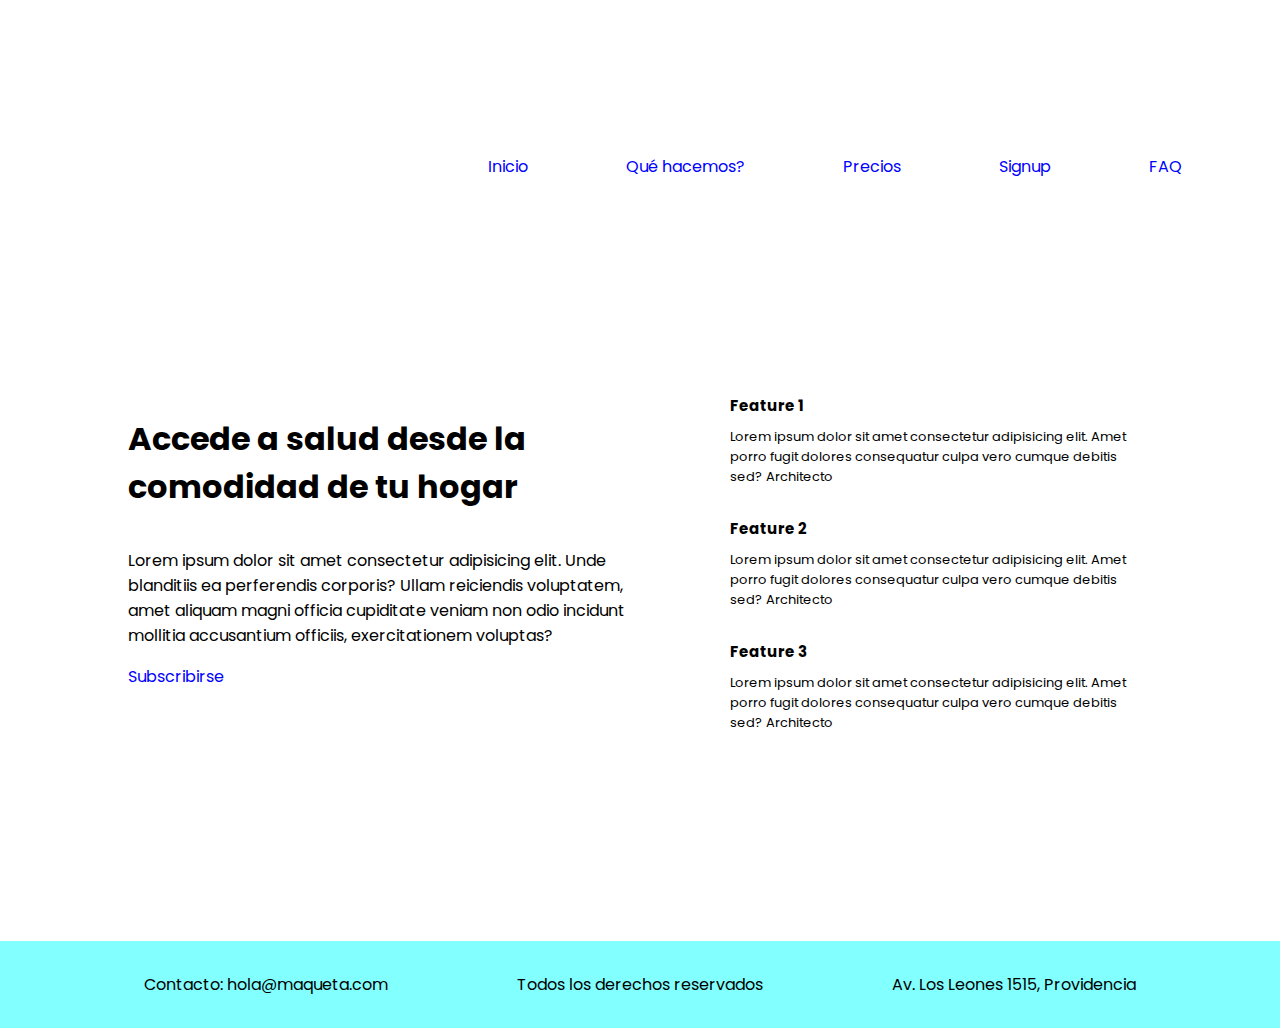
==== index.html @ 7ce804a9 "commit inicial" ====
<!DOCTYPE html>
<html lang="en">
<head>
    <meta charset="UTF-8">
    <meta http-equiv="X-UA-Compatible" content="IE=edge">
    <meta name="viewport" content="width=device-width, initial-scale=1">
    <link href="https://cdn.jsdelivr.net/npm/bootstrap@5.2.1/dist/css/bootstrap.min.css" rel="stylesheet" integrity="sha384-iYQeCzEYFbKjA/T2uDLTpkwGzCiq6soy8tYaI1GyVh/UjpbCx/TYkiZhlZB6+fzT" crossorigin="anonymous">
    <link rel="stylesheet" href="css/style.css">
    <title>Medpro</title>
</head>
<body>
    <header>
        <nav>
            <ul class="nav">
                <li class="nav-item">
                    <a class="active" aria-current="page" href="index.html">Inicio</a>
                </li>
                <li class="nav-item">
                    <a href="./sections/features.html">Qué hacemos?</a>
                </li>
                <li class="nav-item">
                    <a href="./sections/pricing.html">Precios</a>
                </li class="nav-item">
                <li>
                    <a href="./sections/signup.html">Signup</a>
                </li class="nav-item">
                <li>
                    <a href="./sections/faq.html">FAQ</a>
                </li>
            </ul>
         </nav>
    </header>
    <main class="home">
        <section class="intro">
            <h1>Accede a salud desde la comodidad de tu hogar</h2>
            <p>Lorem ipsum dolor sit amet consectetur adipisicing elit. Unde blanditiis ea perferendis corporis? Ullam reiciendis voluptatem, amet aliquam magni officia cupiditate veniam non odio incidunt mollitia accusantium officiis, exercitationem voluptas?</p>
            <a href="sections/form.html">Subscribirse</a>
        </section>

        <section class="featuresList">
            <div>
                <h2 class="featureTitle">Feature 1</h2>
                 <p class="featureParr">Lorem ipsum dolor sit amet consectetur adipisicing elit. Amet porro fugit dolores consequatur culpa vero cumque debitis sed? Architecto</p>
            </div>
            <div>
                <h2 class="featureTitle">Feature 2</h2>
                <p class="featureParr">Lorem ipsum dolor sit amet consectetur adipisicing elit. Amet porro fugit dolores consequatur culpa vero cumque debitis sed? Architecto</p>
            </div>
            <div>
                <h2 class="featureTitle">Feature 3</h2>
                <p class="featureParr">Lorem ipsum dolor sit amet consectetur adipisicing elit. Amet porro fugit dolores consequatur culpa vero cumque debitis sed? Architecto</p>
            </div>
        </section>

    </main>

    <footer>
        <p>Contacto: hola@maqueta.com</p>
        <p>Todos los derechos reservados</p>
        <p>Av. Los Leones 1515, Providencia</p>
    </footer>


    <script src="https://cdn.jsdelivr.net/npm/bootstrap@5.2.1/dist/js/bootstrap.bundle.min.js" integrity="sha384-u1OknCvxWvY5kfmNBILK2hRnQC3Pr17a+RTT6rIHI7NnikvbZlHgTPOOmMi466C8" crossorigin="anonymous"></script>
</body>
</html>
---- css/style.css ----
@import url('https://fonts.googleapis.com/css2?family=Poppins&display=swap');



/* GENERALES */
/* quitar estilo a los links */
a{
    text-decoration: none;
    font-family: 'Poppins', sans-serif;
    color: blue;
}

/* quitar viñeta a los ítems de lista */
li{
    list-style-type: none;
    font-family: 'Poppins', sans-serif;
}

/* flex sobre la lista */
ul{
    display: flex;
    flex-direction: row;
    justify-content: space-evenly;
}

/* ediciones al nav */
nav{
    margin-bottom: 50px;
    padding-top: 10px;
    padding-bottom: 10px;
    padding-left: 350px;
    background-color: white;
}



/* ajustar tamaño del logo del nav */
.logotipo{
    width: 20%; 
    height: 20%;
}


html, body{
    font-family: 'Poppins', sans-serif;
    margin: 0;
    min-height: 100vh;
    display: flex;
    flex-direction: column;
    justify-content: space-between;
    padding-top: 5%;
}

footer{
    background-color: rgba(0, 255, 255, 0.489);
    margin-top: 40px;
    padding: 15px;
    display: flex;
    flex-direction: row;
    justify-content: space-evenly;
}

/* Títulos h1 de páginas */
.titleLeft{
    margin-left: 150px;
}





/* INDEX / HOME */
/* nombrando áreas para el grid del home*/
.intro{
    width: 2fr;
    display: flex;
    flex-direction: column;
    justify-content: flex-start;
    font-family: 'Poppins', sans-serif;
    grid-area: intro;
}

.featuresList{
    width: 2fr;
    display: flex;
    flex-direction: column;
    justify-content: flex-start;
    grid-area: features;
}

/* grid sobre el home */
.home{
    display: grid;
    grid-template-areas: 
    "intro features"
    "intro features";
    margin: 0 10% 0 10%;
    gap: 7%;
}
/*  antiguo Home con flexbox
.home{
    display: flex;
    flex-direction: row;
    align-items:center;
    justify-content: space-evenly;
}
*/

/* estilos de los features del home */
.featureTitle{
    margin: 0px;
    font-size: 15px;
}

.featureParr{
    margin-top: 10px;
    margin-bottom: 30px;
    font-size: 13px;
}




/* FAQS */
.faqs{
    display: flex;
    flex-direction: row;
    flex-wrap: wrap;
    justify-content: space-around;
}

.preguntas{
    width: 40%;
    height: 1 fr;
    margin: 20px;
    border: 3px solid black;
    border-radius: 5px;
}





/* QUÉ HACEMOS, FEATURES */
.features{
    display: flex;
    flex-direction: row;
    justify-content: space-between;
    text-align: center;
    margin: 0px 100px 0px 100px;
}

.featureBox{
    padding: 20px;
    margin: 25px;
    background-color: rgba(0, 255, 255, 0.537);
    border-radius: 10px;
}




/* SIGN UP */

.signup{
    display: flex;
    flex-direction: row;
    justify-content: center;

}

.formulario{
    background-color: rgba(0, 255, 255, 0.422);
}

.iphone{
    height: 70%;
    width: 20%;
}





/* PRECIOS */

.precios{
    display: flex;
    flex-direction: row;
    justify-content: space-evenly;
    margin: 25px;
}

.preciosBox{
    background-color: rgba(0, 255, 255, 0.469);
    padding: 20px;
    margin: 25px;
    border-radius: 10px;

}
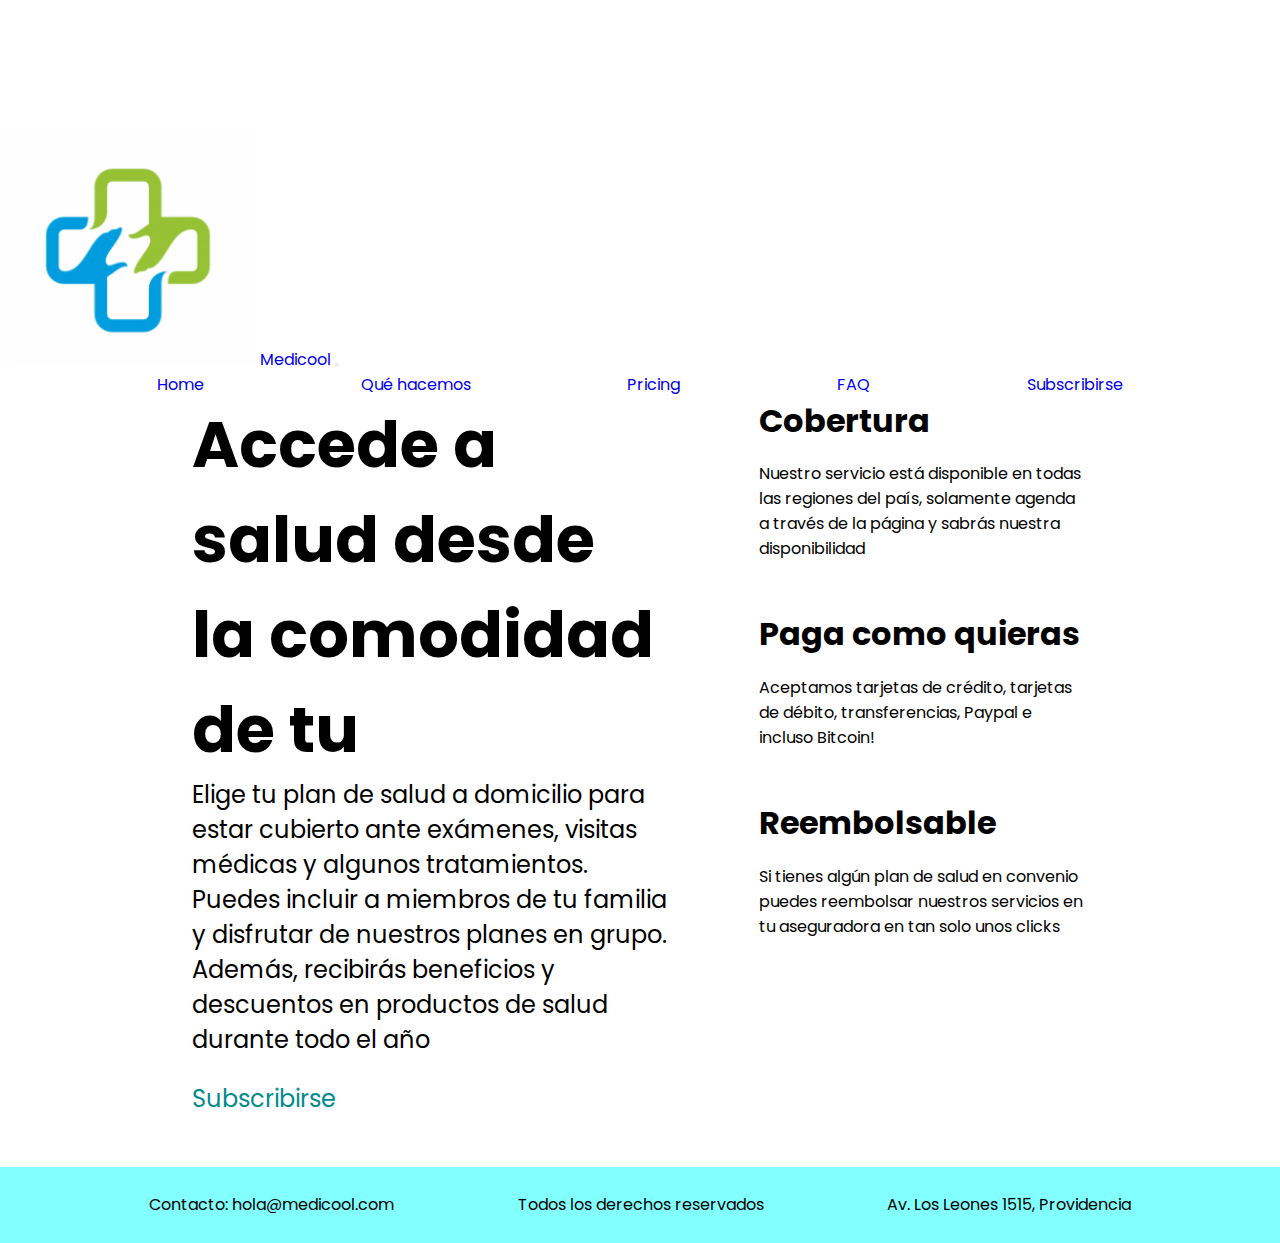
==== commit ee6306c1: "index animado + media query" ====
--- a/index.html
+++ b/index.html
@@ -10,57 +10,71 @@
 </head>
 <body>
     <header>
-        <nav>
-            <ul class="nav">
-                <li class="nav-item">
-                    <a class="active" aria-current="page" href="index.html">Inicio</a>
-                </li>
-                <li class="nav-item">
-                    <a href="./sections/features.html">Qué hacemos?</a>
-                </li>
-                <li class="nav-item">
-                    <a href="./sections/pricing.html">Precios</a>
-                </li class="nav-item">
-                <li>
-                    <a href="./sections/signup.html">Signup</a>
-                </li class="nav-item">
-                <li>
-                    <a href="./sections/faq.html">FAQ</a>
-                </li>
-            </ul>
-         </nav>
+        <nav class="navgin navbar  navbar-expand-lg fixed-top">
+            <div class="container">
+              <a class="navbar-brand" href="#">
+                <img class="logotipo" src="./img/logo.png" alt="logo" class="d-inline-block align-text-top">
+                Medicool
+              </a>
+
+              <button class="navbar-toggler" type="button" data-bs-toggle="collapse" data-bs-target="#navbarNav" aria-controls="navbarNav" aria-expanded="false" aria-label="Toggle navigation">
+                <span class="navbar-toggler-icon"></span>
+              </button>
+
+              <ul class="collapse navbar-collapse navbar-nav nav-fill" id="navbarNav">
+                
+                  <li class="nav-item">
+                    <a class="nav-link active" aria-current="page" href="index.html">Home</a>
+                  </li>
+                  <li class="nav-item">
+                    <a class="nav-link" href="./sections/features.html">Qué hacemos</a>
+                  </li>
+                  <li class="nav-item">
+                    <a class="nav-link" href="./sections/pricing.html">Pricing</a>
+                  </li>
+                  <li class="nav-item">
+                    <a class="nav-link" href="./sections/faq.html">FAQ</a>
+                  </li>
+                  <li class="nav-item">
+                    <a class="nav-link" href="./sections/signup.html">Subscribirse</a>
+                  </li>
+                
+              </ul>
+            </div>
+          </nav>
     </header>
+
+
     <main class="home">
         <section class="intro">
-            <h1>Accede a salud desde la comodidad de tu hogar</h2>
-            <p>Lorem ipsum dolor sit amet consectetur adipisicing elit. Unde blanditiis ea perferendis corporis? Ullam reiciendis voluptatem, amet aliquam magni officia cupiditate veniam non odio incidunt mollitia accusantium officiis, exercitationem voluptas?</p>
-            <a href="sections/form.html">Subscribirse</a>
+            <h1 class="tituloPrncipal">Accede a salud desde la comodidad de tu <span class="rotator"></span></h1>
+            <p class="bajadaHome">Elige tu plan de salud a domicilio para estar cubierto ante exámenes, visitas médicas y algunos tratamientos. Puedes incluir a miembros de tu familia y disfrutar de nuestros planes en grupo. Además, recibirás beneficios y descuentos en productos de salud durante todo el año</p>
+            <a class="botonSub" href="sections/signup.html">Subscribirse</a>
         </section>
 
         <section class="featuresList">
             <div>
-                <h2 class="featureTitle">Feature 1</h2>
-                 <p class="featureParr">Lorem ipsum dolor sit amet consectetur adipisicing elit. Amet porro fugit dolores consequatur culpa vero cumque debitis sed? Architecto</p>
+                <h2 class="featureTitle">Cobertura</h2>
+                 <p class="featureParr">Nuestro servicio está disponible en todas las regiones del país, solamente agenda a través de la página y sabrás nuestra disponibilidad</p>
             </div>
             <div>
-                <h2 class="featureTitle">Feature 2</h2>
-                <p class="featureParr">Lorem ipsum dolor sit amet consectetur adipisicing elit. Amet porro fugit dolores consequatur culpa vero cumque debitis sed? Architecto</p>
+                <h2 class="featureTitle">Paga como quieras</h2>
+                <p class="featureParr">Aceptamos tarjetas de crédito, tarjetas de débito, transferencias, Paypal e incluso Bitcoin!</p>
             </div>
             <div>
-                <h2 class="featureTitle">Feature 3</h2>
-                <p class="featureParr">Lorem ipsum dolor sit amet consectetur adipisicing elit. Amet porro fugit dolores consequatur culpa vero cumque debitis sed? Architecto</p>
+                <h2 class="featureTitle">Reembolsable</h2>
+                <p class="featureParr">Si tienes algún plan de salud en convenio puedes reembolsar nuestros servicios en tu aseguradora en tan solo unos clicks</p>
             </div>
         </section>
 
     </main>
 
     <footer>
-        <p>Contacto: hola@maqueta.com</p>
+        <p>Contacto: hola@medicool.com</p>
         <p>Todos los derechos reservados</p>
         <p>Av. Los Leones 1515, Providencia</p>
     </footer>
 
-
     <script src="https://cdn.jsdelivr.net/npm/bootstrap@5.2.1/dist/js/bootstrap.bundle.min.js" integrity="sha384-u1OknCvxWvY5kfmNBILK2hRnQC3Pr17a+RTT6rIHI7NnikvbZlHgTPOOmMi466C8" crossorigin="anonymous"></script>
 </body>
 </html>--- a/css/style.css
+++ b/css/style.css
@@ -1,15 +1,31 @@
 
 @import url('https://fonts.googleapis.com/css2?family=Poppins&display=swap');
 
-
+*{
+    margin: 0;
+    padding: 0;
+}
+
+p{
+    margin: 0;
+    padding: 0;
+}
 
 /* GENERALES */
 /* quitar estilo a los links */
 a{
     text-decoration: none;
     font-family: 'Poppins', sans-serif;
-    color: blue;
-}
+}
+
+/* aplica hover a los ítem del nav*/
+li:hover{
+    transform:scale(1.2); 
+    transition-property: all;
+    transition-duration:0.2s;
+}
+
+
 
 /* quitar viñeta a los ítems de lista */
 li{
@@ -25,14 +41,9 @@
 }
 
 /* ediciones al nav */
-nav{
-    margin-bottom: 50px;
-    padding-top: 10px;
-    padding-bottom: 10px;
-    padding-left: 350px;
-    background-color: white;
-}
-
+.navgin{
+    background-color:white;
+}
 
 
 /* ajustar tamaño del logo del nav */
@@ -44,31 +55,34 @@
 
 html, body{
     font-family: 'Poppins', sans-serif;
+    min-height: 100vh;
     margin: 0;
-    min-height: 100vh;
     display: flex;
     flex-direction: column;
     justify-content: space-between;
     padding-top: 5%;
+
 }
 
 footer{
     background-color: rgba(0, 255, 255, 0.489);
-    margin-top: 40px;
-    padding: 15px;
+    margin-top: 4%;
+    padding: 2%;
     display: flex;
     flex-direction: row;
     justify-content: space-evenly;
-}
-
-/* Títulos h1 de páginas */
+    align-items: center;
+}
+
+/* Títulos h1 de páginas 
 .titleLeft{
     margin-left: 150px;
 }
-
-
-
-
+*/
+
+.tituloPrncipal{
+    font-size: 4em;
+}
 
 /* INDEX / HOME */
 /* nombrando áreas para el grid del home*/
@@ -95,31 +109,57 @@
     grid-template-areas: 
     "intro features"
     "intro features";
-    margin: 0 10% 0 10%;
-    gap: 7%;
-}
-/*  antiguo Home con flexbox
-.home{
-    display: flex;
-    flex-direction: row;
-    align-items:center;
-    justify-content: space-evenly;
-}
-*/
+    margin: 0 15% 0 15%;
+    gap: 10%;
+    height: auto;
+}
+
+.bajadaHome{
+    font-size: 1.5em;
+    margin-bottom: 1em;
+}
+
+.botonSub{
+    font-size: 1.5em;
+    color: darkcyan;
+}
 
 /* estilos de los features del home */
 .featureTitle{
     margin: 0px;
-    font-size: 15px;
+    font-size: 2em;
 }
 
 .featureParr{
-    margin-top: 10px;
-    margin-bottom: 30px;
-    font-size: 13px;
-}
-
-
+    margin-top: 5%;
+    margin-bottom: 15%;
+    font-size: 1em;
+}
+
+/* animación del span */
+.rotator:before{
+    content: '';
+    animation: animate 5s linear infinite;
+    color: darkcyan
+}
+
+@keyframes animate{
+    0%{
+        content: 'hogar';
+    }
+    25%{
+        content: 'celular';
+    }
+    50%{
+        content: 'sofa';
+    }
+    75%{
+        content: 'cama';
+    }
+    100%{
+        content: 'tablet';
+    }
+}
 
 
 /* FAQS */
@@ -141,7 +181,6 @@
 
 
 
-
 /* QUÉ HACEMOS, FEATURES */
 .features{
     display: flex;
@@ -182,7 +221,6 @@
 
 
 
-
 /* PRECIOS */
 
 .precios{
@@ -200,3 +238,21 @@
 
 }
 
+
+
+/* MEDIA QUERIES */
+@media (max-width: 900px) {
+    .home{
+        display: grid;
+        grid-template-areas: 
+        "intro"
+        "features";
+        gap: 7%;
+    }
+
+    .featureParr{
+        margin-top: 5%;
+        margin-bottom: 5%;
+        font-size: 1em;
+    }
+}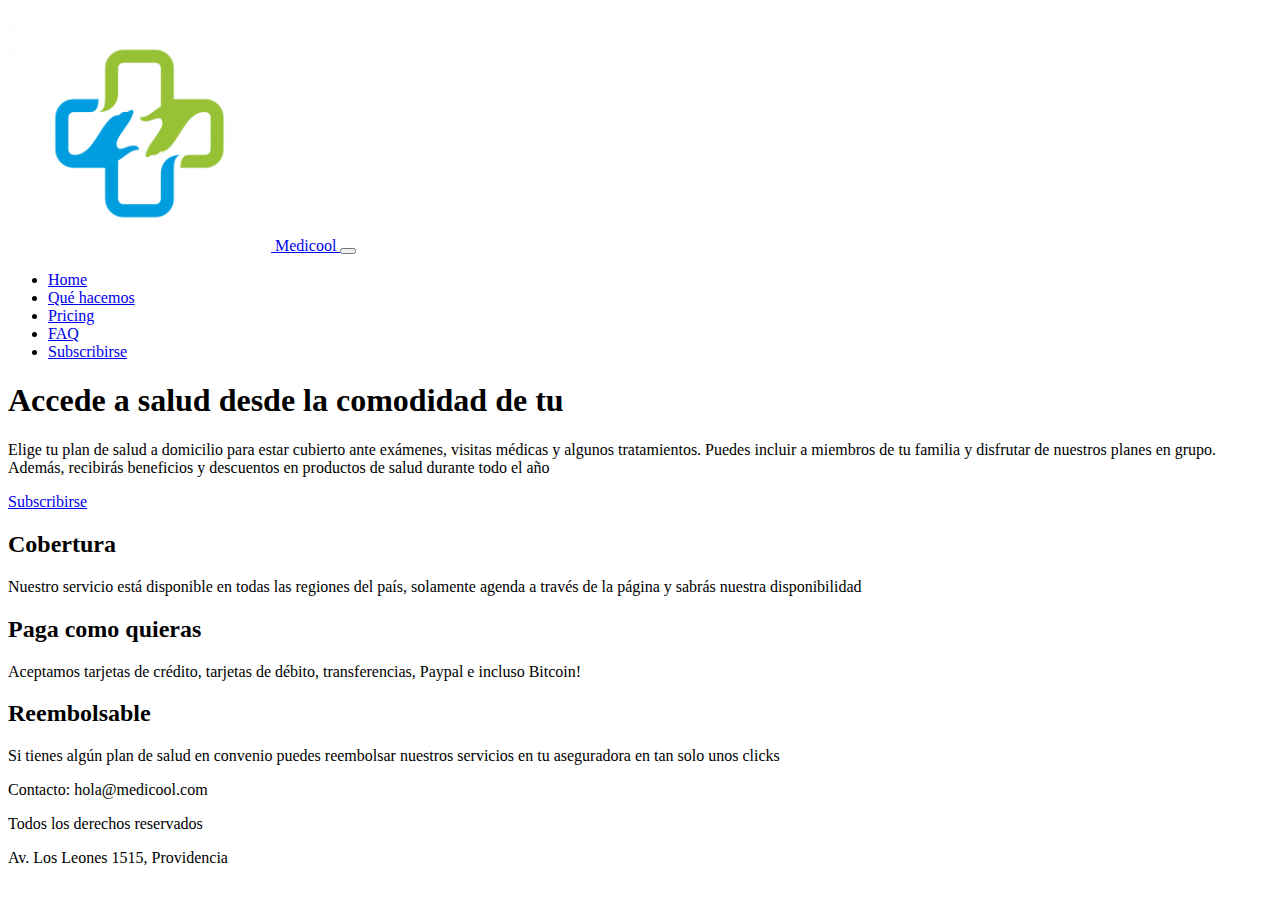
==== commit b119629d: "inicio sass" ====
--- a/index.html
+++ b/index.html
@@ -5,7 +5,7 @@
     <meta http-equiv="X-UA-Compatible" content="IE=edge">
     <meta name="viewport" content="width=device-width, initial-scale=1">
     <link href="https://cdn.jsdelivr.net/npm/bootstrap@5.2.1/dist/css/bootstrap.min.css" rel="stylesheet" integrity="sha384-iYQeCzEYFbKjA/T2uDLTpkwGzCiq6soy8tYaI1GyVh/UjpbCx/TYkiZhlZB6+fzT" crossorigin="anonymous">
-    <link rel="stylesheet" href="css/style.css">
+    <link rel="stylesheet" href="css/estilos.css">
     <title>Medpro</title>
 </head>
 <body>
@@ -47,7 +47,7 @@
 
     <main class="home">
         <section class="intro">
-            <h1 class="tituloPrncipal">Accede a salud desde la comodidad de tu <span class="rotator"></span></h1>
+            <h1 class="tituloPrincipal">Accede a salud desde la comodidad de tu <span class="rotator"></span></h1>
             <p class="bajadaHome">Elige tu plan de salud a domicilio para estar cubierto ante exámenes, visitas médicas y algunos tratamientos. Puedes incluir a miembros de tu familia y disfrutar de nuestros planes en grupo. Además, recibirás beneficios y descuentos en productos de salud durante todo el año</p>
             <a class="botonSub" href="sections/signup.html">Subscribirse</a>
         </section>
--- a/css/estilos.css
+++ b/css/estilos.css
@@ -0,0 +1 @@
+/*# sourceMappingURL=estilos.css.map */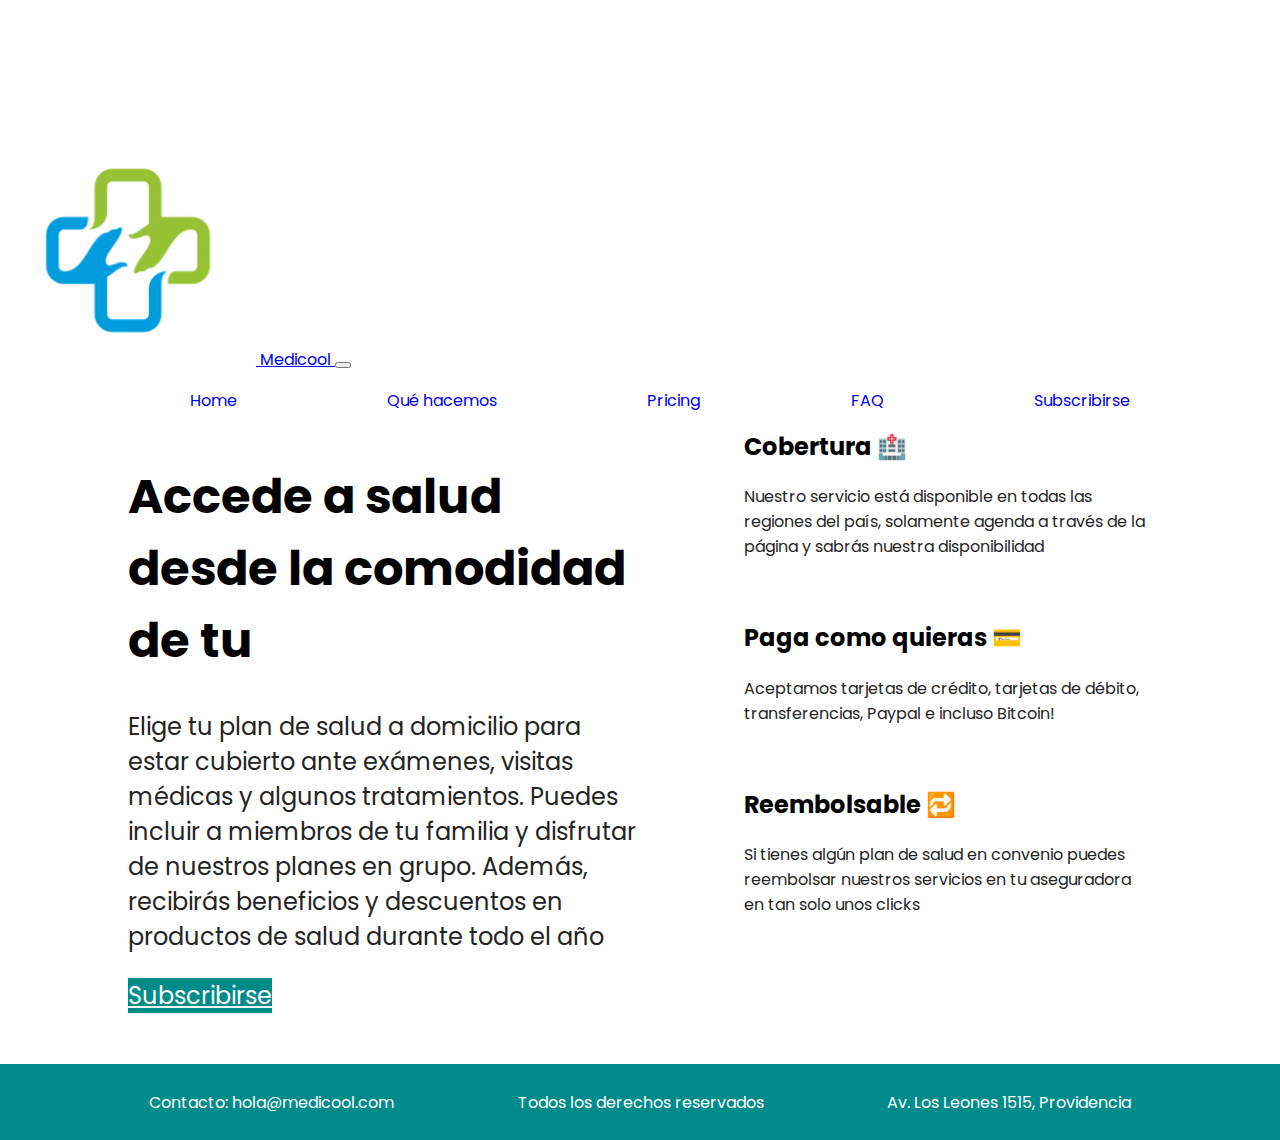
==== commit 3ede51dc: "index listo" ====
--- a/index.html
+++ b/index.html
@@ -10,7 +10,7 @@
 </head>
 <body>
     <header>
-        <nav class="navgin navbar  navbar-expand-lg fixed-top">
+        <nav class="navbar  navbar-expand-lg fixed-top">
             <div class="container">
               <a class="navbar-brand" href="#">
                 <img class="logotipo" src="./img/logo.png" alt="logo" class="d-inline-block align-text-top">
@@ -47,22 +47,22 @@
 
     <main class="home">
         <section class="intro">
-            <h1 class="tituloPrincipal">Accede a salud desde la comodidad de tu <span class="rotator"></span></h1>
+            <h1>Accede a salud desde la comodidad de tu <span class="rotator"></span></h1>
             <p class="bajadaHome">Elige tu plan de salud a domicilio para estar cubierto ante exámenes, visitas médicas y algunos tratamientos. Puedes incluir a miembros de tu familia y disfrutar de nuestros planes en grupo. Además, recibirás beneficios y descuentos en productos de salud durante todo el año</p>
-            <a class="botonSub" href="sections/signup.html">Subscribirse</a>
+            <a class="botonSub btn btn-primary" role="button" href="sections/signup.html">Subscribirse</a>
         </section>
 
         <section class="featuresList">
             <div>
-                <h2 class="featureTitle">Cobertura</h2>
-                 <p class="featureParr">Nuestro servicio está disponible en todas las regiones del país, solamente agenda a través de la página y sabrás nuestra disponibilidad</p>
+                <h2 class="featureTitle">Cobertura 🏥</h2>
+                <p class="featureParr">Nuestro servicio está disponible en todas las regiones del país, solamente agenda a través de la página y sabrás nuestra disponibilidad</p>
             </div>
             <div>
-                <h2 class="featureTitle">Paga como quieras</h2>
+                <h2 class="featureTitle">Paga como quieras 💳</h2>
                 <p class="featureParr">Aceptamos tarjetas de crédito, tarjetas de débito, transferencias, Paypal e incluso Bitcoin!</p>
             </div>
             <div>
-                <h2 class="featureTitle">Reembolsable</h2>
+                <h2 class="featureTitle">Reembolsable 🔁</h2>
                 <p class="featureParr">Si tienes algún plan de salud en convenio puedes reembolsar nuestros servicios en tu aseguradora en tan solo unos clicks</p>
             </div>
         </section>
--- a/css/estilos.css
+++ b/css/estilos.css
@@ -1 +1,273 @@
-/*# sourceMappingURL=estilos.css.map */+@charset "UTF-8";
+@import url("https://fonts.googleapis.com/css2?family=Poppins&display=swap");
+* p {
+  margin: 0;
+  padding: 0;
+}
+
+html, body {
+  font-family: "Poppins", sans-serif;
+  min-height: 100vh;
+  margin: 0;
+  display: flex;
+  flex-direction: column;
+  justify-content: space-between;
+  padding-top: 5%;
+}
+
+nav {
+  background-color: white;
+  /* flex sobre la lista */
+}
+nav ul {
+  display: flex;
+  flex-direction: row;
+  justify-content: space-evenly;
+  /* quitar viñeta a los ítems de lista */
+}
+nav ul li {
+  list-style-type: none;
+  /* quitar estilo a los links */
+}
+nav ul li:hover {
+  transform: scale(1.2);
+  transition-property: all;
+  transition-duration: 0.2s;
+}
+nav ul li a {
+  text-decoration: none;
+}
+
+/* ajustar tamaño del logo del nav */
+.logotipo {
+  width: 20%;
+  height: 20%;
+}
+
+footer {
+  background-color: darkcyan;
+  color: white;
+  margin-top: 4%;
+  padding: 2%;
+  display: flex;
+  flex-direction: row;
+  justify-content: space-evenly;
+  align-items: center;
+}
+
+/* MEDIA QUERIES */
+@media (max-width: 576px) {
+  footer {
+    display: flex;
+    flex-direction: column;
+    justify-content: flex-start;
+    font-size: 0.6em;
+  }
+}
+/* INDEX / HOME */
+/* nombrando áreas para el grid del home*/
+/* grid sobre el home */
+.home {
+  display: grid;
+  grid-template-areas: "intro features" "intro features";
+  margin: 0 10% 0 10%;
+  gap: 10%;
+  height: auto;
+}
+.home .intro {
+  width: 2fr;
+  display: flex;
+  flex-direction: column;
+  justify-content: flex-start;
+  grid-area: intro;
+}
+.home .intro h1 {
+  font-size: 3em;
+  /* animación del span */
+}
+.home .intro h1 .rotator:before {
+  content: "";
+  -webkit-animation: rotator 5s linear infinite;
+          animation: rotator 5s linear infinite;
+  color: darkcyan;
+}
+@-webkit-keyframes rotator {
+  0% {
+    content: "hogar";
+  }
+  25% {
+    content: "celular";
+  }
+  50% {
+    content: "sofa";
+  }
+  75% {
+    content: "cama";
+  }
+  100% {
+    content: "tablet";
+  }
+}
+@keyframes rotator {
+  0% {
+    content: "hogar";
+  }
+  25% {
+    content: "celular";
+  }
+  50% {
+    content: "sofa";
+  }
+  75% {
+    content: "cama";
+  }
+  100% {
+    content: "tablet";
+  }
+}
+.home .intro .bajadaHome {
+  font-size: 1.5em;
+  margin-bottom: 1em;
+  color: rgb(36, 36, 36);
+}
+.home .intro .botonSub {
+  font-size: 1.5em;
+  background-color: darkcyan;
+  color: white;
+  width: -webkit-fit-content;
+  width: -moz-fit-content;
+  width: fit-content;
+}
+.home .featuresList {
+  width: 2fr;
+  display: flex;
+  flex-direction: column;
+  justify-content: flex-start;
+  grid-area: features;
+  /* estilos de los features del home */
+}
+.home .featuresList .featureTitle {
+  margin: 0px;
+  font-size: 1.5em;
+}
+.home .featuresList .featureParr {
+  margin-top: 5%;
+  margin-bottom: 15%;
+  font-size: 1em;
+  color: rgb(36, 36, 36);
+}
+
+/* MEDIA QUERIES */
+@media (max-width: 576px) {
+  .navbar > .container {
+    flex-wrap: nowrap;
+  }
+  .home {
+    margin: 6rem 5% 0 5%;
+    display: grid;
+    grid-template-areas: "intro" "features";
+    gap: 7%;
+  }
+  .home .intro h1 {
+    font-size: 1.5em;
+  }
+  .home .intro .bajadaHome {
+    font-size: 1em;
+  }
+  .home .intro .botonSub {
+    font-size: 1em;
+    width: -webkit-fit-content;
+    width: -moz-fit-content;
+    width: fit-content;
+  }
+  .home .featuresList {
+    text-align: center;
+    margin-bottom: 3rem;
+  }
+  .home .featuresList .featureTitle {
+    font-size: 1em;
+  }
+  .home .featuresList .featureParr {
+    margin-top: 2%;
+    font-size: 0.75em;
+  }
+}
+/* FAQS */
+.faqMargin {
+  padding-left: 6%;
+  padding-right: 6%;
+}
+.faqMargin .faqs {
+  display: flex;
+  flex-direction: row;
+  flex-wrap: wrap;
+  justify-content: space-around;
+  margin-top: 5%;
+}
+.faqMargin .faqs h1 {
+  font-size: 3em;
+}
+
+.accordion-item h2 button {
+  font-size: 0.6em;
+}
+
+.accordion-button {
+  color: black;
+}
+
+.accordion-button:not(.collapsed) {
+  background-color: darkcyan;
+  color: white;
+}
+
+.accordion-button:focus {
+  border-color: darkcyan;
+}
+
+/* SIGN UP */
+.signup {
+  display: flex;
+  flex-direction: row;
+  justify-content: center;
+}
+
+.formulario {
+  background-color: rgba(0, 255, 255, 0.422);
+}
+
+.iphone {
+  height: 70%;
+  width: 20%;
+}
+
+/* PRECIOS */
+.precios {
+  display: flex;
+  flex-direction: row;
+  justify-content: space-evenly;
+  margin: 25px;
+}
+
+.preciosBox {
+  background-color: rgba(0, 255, 255, 0.469);
+  padding: 20px;
+  margin: 25px;
+  border-radius: 10px;
+}
+
+/* QUÉ HACEMOS, FEATURES */
+.features {
+  display: flex;
+  flex-direction: row;
+  justify-content: space-between;
+  text-align: center;
+  margin: 0px 100px 0px 100px;
+}
+
+.featureBox {
+  padding: 20px;
+  margin: 25px;
+  background-color: rgba(0, 255, 255, 0.537);
+  border-radius: 10px;
+}/*# sourceMappingURL=estilos.css.map */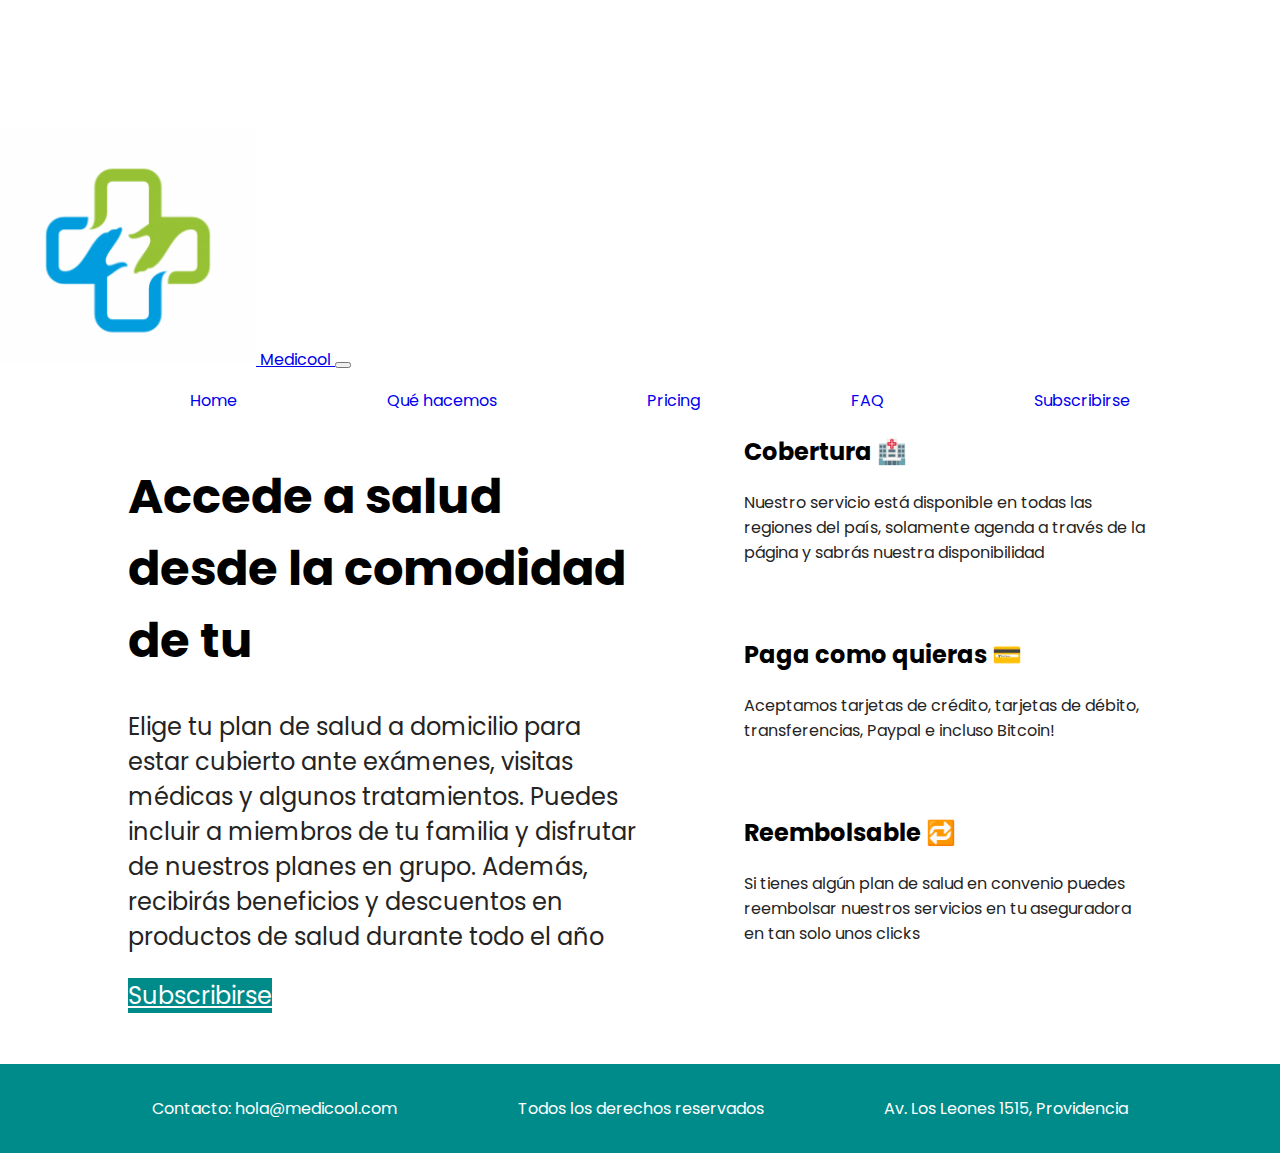
==== commit 670d0e4c: "todo listo" ====
--- a/index.html
+++ b/index.html
@@ -6,7 +6,7 @@
     <meta name="viewport" content="width=device-width, initial-scale=1">
     <link href="https://cdn.jsdelivr.net/npm/bootstrap@5.2.1/dist/css/bootstrap.min.css" rel="stylesheet" integrity="sha384-iYQeCzEYFbKjA/T2uDLTpkwGzCiq6soy8tYaI1GyVh/UjpbCx/TYkiZhlZB6+fzT" crossorigin="anonymous">
     <link rel="stylesheet" href="css/estilos.css">
-    <title>Medpro</title>
+    <title>Medicool</title>
 </head>
 <body>
     <header>
--- a/css/estilos.css
+++ b/css/estilos.css
@@ -48,7 +48,7 @@
   background-color: darkcyan;
   color: white;
   margin-top: 4%;
-  padding: 2%;
+  padding: 2.5%;
   display: flex;
   flex-direction: row;
   justify-content: space-evenly;
@@ -60,7 +60,7 @@
   footer {
     display: flex;
     flex-direction: column;
-    justify-content: flex-start;
+    justify-content: space-around;
     font-size: 0.6em;
   }
 }
@@ -78,7 +78,7 @@
   width: 2fr;
   display: flex;
   flex-direction: column;
-  justify-content: flex-start;
+  justify-content: space-around;
   grid-area: intro;
 }
 .home .intro h1 {
@@ -137,12 +137,13 @@
   width: -webkit-fit-content;
   width: -moz-fit-content;
   width: fit-content;
+  border: none;
 }
 .home .featuresList {
   width: 2fr;
   display: flex;
   flex-direction: column;
-  justify-content: flex-start;
+  justify-content: space-around;
   grid-area: features;
   /* estilos de los features del home */
 }
@@ -157,7 +158,6 @@
   color: rgb(36, 36, 36);
 }
 
-/* MEDIA QUERIES */
 @media (max-width: 576px) {
   .navbar > .container {
     flex-wrap: nowrap;
@@ -190,6 +190,16 @@
   .home .featuresList .featureParr {
     margin-top: 2%;
     font-size: 0.75em;
+    padding: 0 3rem 0 3rem;
+    text-align: justify;
+  }
+}
+@media (min-width: 576px) and (max-width: 1024px) {
+  .navbar > .container {
+    flex-wrap: nowrap;
+  }
+  .home {
+    margin: 3rem 5% 0 5%;
   }
 }
 /* FAQS */
@@ -209,7 +219,7 @@
 }
 
 .accordion-item h2 button {
-  font-size: 0.6em;
+  color: black;
 }
 
 .accordion-button {
@@ -227,47 +237,92 @@
 
 /* SIGN UP */
 .signup {
-  display: flex;
-  flex-direction: row;
-  justify-content: center;
-}
-
-.formulario {
-  background-color: rgba(0, 255, 255, 0.422);
-}
-
-.iphone {
-  height: 70%;
-  width: 20%;
-}
-
+  width: 70%;
+}
+.signup h1 {
+  font-size: 3em;
+}
+.signup .register {
+  background-color: darkcyan;
+  color: white;
+  font-size: 1em;
+  border: none;
+  width: 25%;
+}
+.signup .boton-formulario {
+  border: solid 2px darkcyan;
+  color: darkcyan;
+  width: auto;
+}
+
+@media (max-width: 690px) {
+  .signup {
+    margin-top: 3rem;
+  }
+  .signup h1 {
+    font-size: 1.5em;
+  }
+}
 /* PRECIOS */
-.precios {
-  display: flex;
-  flex-direction: row;
-  justify-content: space-evenly;
-  margin: 25px;
-}
-
-.preciosBox {
-  background-color: rgba(0, 255, 255, 0.469);
-  padding: 20px;
-  margin: 25px;
+.precios h1 {
+  font-size: 3em;
+}
+.precios p {
+  font-size: 1.5em;
+}
+.precios .precios-box {
+  background-color: darkcyan;
+  color: white;
+}
+.precios .precios-text {
+  font-size: 1.5em;
+}
+
+@media (max-width: 980px) {
+  .precios {
+    margin-top: 3rem;
+  }
+}
+/* QUÉ HACEMOS, FEATURES */
+.features h1 {
+  font-size: 3em;
+}
+.features .mb-5 {
+  font-size: 1.5em;
+}
+.features .featureBox {
   border-radius: 10px;
 }
-
-/* QUÉ HACEMOS, FEATURES */
-.features {
-  display: flex;
-  flex-direction: row;
-  justify-content: space-between;
-  text-align: center;
-  margin: 0px 100px 0px 100px;
-}
-
-.featureBox {
-  padding: 20px;
-  margin: 25px;
-  background-color: rgba(0, 255, 255, 0.537);
-  border-radius: 10px;
+.features .featureBox img {
+  display: none;
+}
+.features .featureBox .card-body .btn {
+  background-color: darkcyan;
+  color: white;
+  width: -webkit-fit-content;
+  width: -moz-fit-content;
+  width: fit-content;
+  border: none;
+  margin-top: 1rem;
+}
+.features .featureBox:hover {
+  transform: scale(1.1);
+  transition-property: all;
+  transition-duration: 0.2s;
+  border: 2px solid darkcyan;
+}
+.features .featureBox:hover img {
+  display: initial;
+}
+
+@media (max-width: 720px) {
+  .features {
+    margin-top: 3rem;
+  }
+  .features h1 {
+    font-size: 1.5em;
+  }
+  .features .mb-5 {
+    font-size: 1em;
+  }
 }/*# sourceMappingURL=estilos.css.map */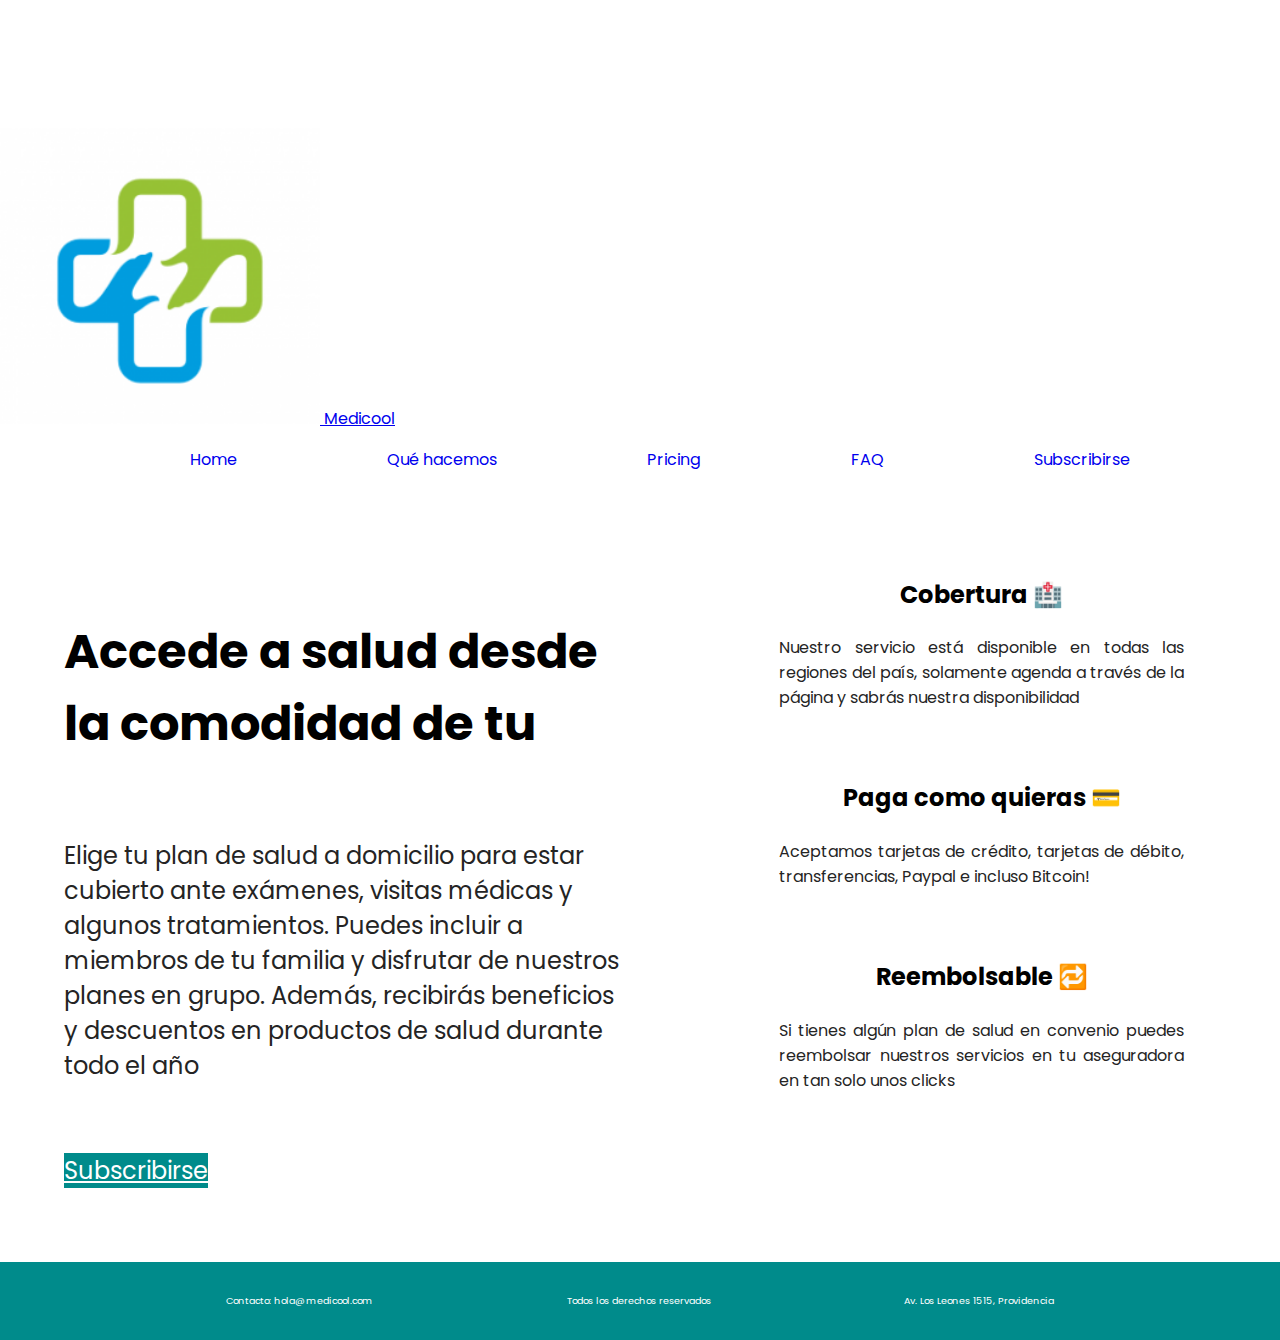
==== commit c032fc6b: "seo y ajustes finales" ====
--- a/index.html
+++ b/index.html
@@ -6,20 +6,21 @@
     <meta name="viewport" content="width=device-width, initial-scale=1">
     <link href="https://cdn.jsdelivr.net/npm/bootstrap@5.2.1/dist/css/bootstrap.min.css" rel="stylesheet" integrity="sha384-iYQeCzEYFbKjA/T2uDLTpkwGzCiq6soy8tYaI1GyVh/UjpbCx/TYkiZhlZB6+fzT" crossorigin="anonymous">
     <link rel="stylesheet" href="css/estilos.css">
-    <title>Medicool</title>
+    <meta name="description" content="Planes de salud integral y servicios médicos a domicilio">
+    <meta name="keywords" content="salud, planes de salud, medicina, servicios médicos, salud a domicilio, exámenes">
+    <link rel="icon" href="./img/favicon.ico" type="ico" sizes="16px">
+    <title>Medicool - Planes de salud integral</title>
 </head>
 <body>
     <header>
         <nav class="navbar  navbar-expand-lg fixed-top">
             <div class="container">
-              <a class="navbar-brand" href="#">
+              <a class="navbar-brand" href="index.html">
                 <img class="logotipo" src="./img/logo.png" alt="logo" class="d-inline-block align-text-top">
-                Medicool
+                <span> Medicool</span>
               </a>
 
-              <button class="navbar-toggler" type="button" data-bs-toggle="collapse" data-bs-target="#navbarNav" aria-controls="navbarNav" aria-expanded="false" aria-label="Toggle navigation">
-                <span class="navbar-toggler-icon"></span>
-              </button>
+            
 
               <ul class="collapse navbar-collapse navbar-nav nav-fill" id="navbarNav">
                 
@@ -38,8 +39,14 @@
                   <li class="nav-item">
                     <a class="nav-link" href="./sections/signup.html">Subscribirse</a>
                   </li>
-                
               </ul>
+
+
+              <button class="navbar-toggler" type="button" data-bs-toggle="collapse" data-bs-target="#navbarNav" aria-controls="navbarNav" aria-expanded="false" aria-label="Toggle navigation">
+                <span class="navbar-toggler-icon"></span>
+              </button>
+
+
             </div>
           </nav>
     </header>
--- a/css/estilos.css
+++ b/css/estilos.css
@@ -17,7 +17,20 @@
 
 nav {
   background-color: white;
+  /* ajustar tamaño del logo del nav */
   /* flex sobre la lista */
+}
+nav .logotipo {
+  width: 3.3m;
+  height: 3.2em;
+}
+nav a span {
+  display: none;
+}
+nav .navbar-toggler {
+  padding: 0;
+  border: medium;
+  opacity: 0.5;
 }
 nav ul {
   display: flex;
@@ -38,51 +51,54 @@
   text-decoration: none;
 }
 
-/* ajustar tamaño del logo del nav */
-.logotipo {
-  width: 20%;
-  height: 20%;
-}
-
 footer {
   background-color: darkcyan;
   color: white;
   margin-top: 4%;
   padding: 2.5%;
   display: flex;
-  flex-direction: row;
-  justify-content: space-evenly;
+  flex-direction: column;
+  justify-content: space-around;
   align-items: center;
+  font-size: 0.6em;
 }
 
 /* MEDIA QUERIES */
-@media (max-width: 576px) {
+@media (min-width: 380px) {
   footer {
     display: flex;
-    flex-direction: column;
-    justify-content: space-around;
-    font-size: 0.6em;
+    flex-direction: row;
+    justify-content: space-evenly;
+    align-items: center;
+  }
+  nav {
+    /* ajustar tamaño del logo del nav */
+  }
+  nav a span {
+    display: initial;
+  }
+  nav .logotipo {
+    width: 25%;
+    height: 25%;
   }
 }
 /* INDEX / HOME */
 /* nombrando áreas para el grid del home*/
-/* grid sobre el home */
+.navbar > .container {
+  flex-wrap: nowrap;
+}
+
 .home {
+  margin: 6rem 5% 0 5%;
   display: grid;
-  grid-template-areas: "intro features" "intro features";
-  margin: 0 10% 0 10%;
-  gap: 10%;
-  height: auto;
+  grid-template-areas: "intro" "features";
+  gap: 7%;
 }
 .home .intro {
-  width: 2fr;
-  display: flex;
-  flex-direction: column;
-  justify-content: space-around;
   grid-area: intro;
 }
 .home .intro h1 {
-  font-size: 3em;
+  font-size: 1.5em;
   /* animación del span */
 }
 .home .intro h1 .rotator:before {
@@ -126,86 +142,100 @@
   }
 }
 .home .intro .bajadaHome {
-  font-size: 1.5em;
+  font-size: 1em;
   margin-bottom: 1em;
   color: rgb(36, 36, 36);
 }
 .home .intro .botonSub {
-  font-size: 1.5em;
-  background-color: darkcyan;
-  color: white;
+  font-size: 1em;
   width: -webkit-fit-content;
   width: -moz-fit-content;
   width: fit-content;
+  background-color: darkcyan;
+  color: white;
+  width: fit-content;
   border: none;
 }
 .home .featuresList {
-  width: 2fr;
-  display: flex;
-  flex-direction: column;
-  justify-content: space-around;
+  text-align: center;
+  margin-bottom: 3rem;
   grid-area: features;
-  /* estilos de los features del home */
 }
 .home .featuresList .featureTitle {
-  margin: 0px;
-  font-size: 1.5em;
+  font-size: 1em;
+  -webkit-text-decoration: underline solid 2px transparent;
+          text-decoration: underline solid 2px transparent;
+  transition: -webkit-text-decoration-color 0.5s ease-in;
+  transition: text-decoration-color 0.5s ease-in;
+  transition: text-decoration-color 0.5s ease-in, -webkit-text-decoration-color 0.5s ease-in;
+}
+.home .featuresList .featureTitle:hover {
+  -webkit-text-decoration-color: darkcyan;
+          text-decoration-color: darkcyan;
 }
 .home .featuresList .featureParr {
-  margin-top: 5%;
-  margin-bottom: 15%;
-  font-size: 1em;
+  margin-top: 2%;
+  margin-bottom: 3rem;
+  font-size: 0.75em;
+  padding: 0 2rem 0 2rem;
+  text-align: justify;
   color: rgb(36, 36, 36);
 }
 
-@media (max-width: 576px) {
-  .navbar > .container {
-    flex-wrap: nowrap;
-  }
+@media (min-width: 576px) {
+  /* grid sobre el home */
   .home {
-    margin: 6rem 5% 0 5%;
     display: grid;
-    grid-template-areas: "intro" "features";
-    gap: 7%;
+    grid-template-areas: "intro features" "intro features";
+    margin: 3rem 5% 0 5%;
+    gap: 10%;
+    height: auto;
+  }
+  .home .intro {
+    width: 2fr;
+    display: flex;
+    flex-direction: column;
+    justify-content: space-around;
   }
   .home .intro h1 {
-    font-size: 1.5em;
+    font-size: 3em;
   }
   .home .intro .bajadaHome {
+    font-size: 1.5em;
+  }
+  .home .intro .botonSub {
+    font-size: 1.5em;
+  }
+  .home .featuresList {
+    width: 2fr;
+    display: flex;
+    flex-direction: column;
+    justify-content: space-around;
+    margin-top: 1rem;
+    /* estilos de los features del home */
+  }
+  .home .featuresList .featureTitle {
+    margin: 0px;
+    font-size: 1.5em;
+  }
+  .home .featuresList .featureParr {
+    margin-top: 5%;
+    margin-bottom: 15%;
     font-size: 1em;
-  }
-  .home .intro .botonSub {
-    font-size: 1em;
-    width: -webkit-fit-content;
-    width: -moz-fit-content;
-    width: fit-content;
-  }
-  .home .featuresList {
-    text-align: center;
-    margin-bottom: 3rem;
-  }
-  .home .featuresList .featureTitle {
-    font-size: 1em;
-  }
-  .home .featuresList .featureParr {
-    margin-top: 2%;
-    font-size: 0.75em;
-    padding: 0 3rem 0 3rem;
-    text-align: justify;
-  }
-}
-@media (min-width: 576px) and (max-width: 1024px) {
-  .navbar > .container {
-    flex-wrap: nowrap;
-  }
-  .home {
-    margin: 3rem 5% 0 5%;
   }
 }
 /* FAQS */
 .faqMargin {
   padding-left: 6%;
   padding-right: 6%;
+}
+.faqMargin h1 {
+  margin-bottom: 2rem;
+  margin-top: 2rem;
+  font-size: 1.5em;
+}
+.faqMargin p {
+  font-size: 1em;
 }
 .faqMargin .faqs {
   display: flex;
@@ -214,13 +244,13 @@
   justify-content: space-around;
   margin-top: 5%;
 }
-.faqMargin .faqs h1 {
-  font-size: 3em;
-}
 
 .accordion-item h2 button {
   color: black;
 }
+.accordion-item h3 {
+  font-size: 1em;
+}
 
 .accordion-button {
   color: black;
@@ -235,19 +265,41 @@
   border-color: darkcyan;
 }
 
+@media (min-width: 380px) {
+  .faqMargin h1 {
+    margin-top: 0;
+  }
+  .faqMargin p {
+    margin-bottom: 4rem;
+  }
+}
+@media (min-width: 768px) {
+  .faqMargin h1 {
+    font-size: 3em;
+  }
+  .faqMargin p {
+    margin-bottom: 3rem;
+  }
+}
 /* SIGN UP */
 .signup {
   width: 70%;
+  margin-top: 20%;
 }
 .signup h1 {
-  font-size: 3em;
+  font-size: 1.5em;
+}
+.signup h2 {
+  font-size: 1em;
 }
 .signup .register {
   background-color: darkcyan;
   color: white;
   font-size: 1em;
   border: none;
-  width: 25%;
+  width: -webkit-fit-content;
+  width: -moz-fit-content;
+  width: fit-content;
 }
 .signup .boton-formulario {
   border: solid 2px darkcyan;
@@ -255,46 +307,72 @@
   width: auto;
 }
 
-@media (max-width: 690px) {
+@media (min-width: 690px) {
   .signup {
-    margin-top: 3rem;
+    margin-top: 10%;
   }
   .signup h1 {
-    font-size: 1.5em;
+    font-size: 3em;
+  }
+  .signup h2 {
+    font-size: 1.5em;
+  }
+}
+@media (min-width: 920px) {
+  .signup {
+    margin-top: 5%;
   }
 }
 /* PRECIOS */
+.precios {
+  margin-top: 4rem;
+}
 .precios h1 {
-  font-size: 3em;
+  font-size: 1.5em;
+}
+.precios h2 {
+  font-size: 1em;
 }
 .precios p {
-  font-size: 1.5em;
-}
-.precios .precios-box {
-  background-color: darkcyan;
-  color: white;
+  font-size: 1em;
+}
+.precios .precios-boxx, .precios .precios-box {
+  background-color: darkcyan;
+  color: white;
+  border: 0;
+}
+.precios .precios-box:hover {
+  background-color: yellowgreen;
+  color: white;
+  border: 2px solid white;
 }
 .precios .precios-text {
   font-size: 1.5em;
 }
 
-@media (max-width: 980px) {
-  .precios {
-    margin-top: 3rem;
+@media (min-width: 768px) {
+  .precios h1 {
+    font-size: 3em;
+  }
+  .precios h2 {
+    font-size: 1.5em;
   }
 }
 /* QUÉ HACEMOS, FEATURES */
+.features {
+  margin-top: 4rem;
+}
 .features h1 {
-  font-size: 3em;
+  font-size: 1.5em;
 }
 .features .mb-5 {
-  font-size: 1.5em;
+  font-size: 1em;
 }
 .features .featureBox {
   border-radius: 10px;
 }
 .features .featureBox img {
-  display: none;
+  opacity: 0.5;
 }
 .features .featureBox .card-body .btn {
   background-color: darkcyan;
@@ -306,23 +384,25 @@
   margin-top: 1rem;
 }
 .features .featureBox:hover {
-  transform: scale(1.1);
+  transform: scale(1.05);
   transition-property: all;
-  transition-duration: 0.2s;
+  transition-duration: 0.5s;
   border: 2px solid darkcyan;
 }
 .features .featureBox:hover img {
-  display: initial;
-}
-
-@media (max-width: 720px) {
+  opacity: 1;
+}
+
+@media (min-width: 420px) {
+  .features h1 {
+    font-size: 3em;
+  }
+  .features .mb-5 {
+    font-size: 1.5em;
+  }
+}
+@media (min-width: 920px) {
   .features {
-    margin-top: 3rem;
-  }
-  .features h1 {
-    font-size: 1.5em;
-  }
-  .features .mb-5 {
-    font-size: 1em;
+    margin-top: 2rem;
   }
 }/*# sourceMappingURL=estilos.css.map */